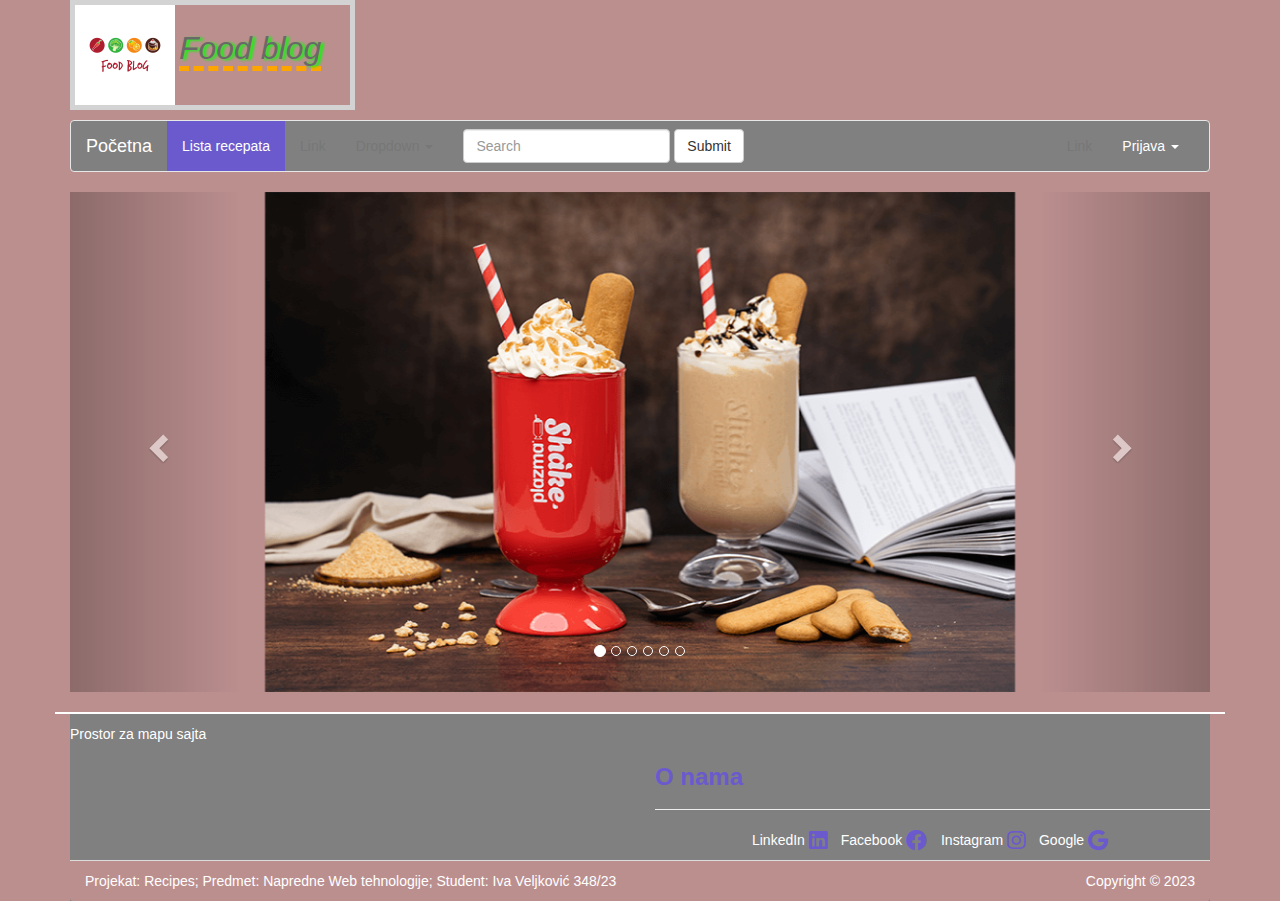
==== index.html @ c4fd6630 "First commit" ====
<!DOCTYPE html>
<html lang="en">

<head>
    <meta charset="UTF-8">
    <meta name="viewport" content="width=device-width, initial-scale=1.0">
    <title>Document</title>
    <link rel="icon" type="image/x-icon" href="pictures/logo.ico">
    <link rel="stylesheet" href="css/bootstrap.min.css">
    <link rel="stylesheet" href="css/all.min.css">
    <link rel="stylesheet" href="css/stil.css">
    <script src="https://code.jquery.com/jquery-3.6.0.min.js"></script>
    <script src="js/angular.min.js"></script>
</head>

<body ng-app="myApp" ng-controller="myCtrl">
    <div class="container">
        <div ng-include="'header.html'"></div>
        <div ng-include="'navbar.html'"></div>
        <div ng-include="'carouselIndex.html'"></div>
        <br>
        <div ng-include="'footer.html'"></div>
    </div>

    <script>
        var app = angular.module("myApp", []);
        app.controller("myCtrl", function ($scope) {
            $scope.izraz = "Proba angulara";

        });
    </script>
    <script src="https://ajax.googleapis.com/ajax/libs/jquery/1.12.4/jquery.min.js"></script>
    <!-- <script src="js/bootstrap.js"></script> -->
    <script src="js/bootstrap.min.js"></script>
</body>

</html>
---- css/stil.css ----
body {
    background-color: rosybrown;
}

#indexPage {
    border: 5px solid paleturquoise;
}

#mainParagraph:hover {
    background-color: white;
}

input.ng-invalid, textarea.ng-invalid{
    background-color:/*rgba(255, 165, 0, 0.8)*/ orange;
}

#recipe {
	width: 0.1px;
	height: 0.1px;
	opacity: 0;
	overflow: hidden;
	position: absolute;
	z-index: -1;
}

label {
    background-color: limegreen;
    color: white;
    padding: 1.5rem;
    font-family: sans-serif;
    border-radius: 50%;
    cursor: pointer;
    margin-top: 1rem;
    width: 30%;
    height: 5rem;
  }

  /**/
#tableNewRecipe{
    margin-top: 3rem;
    border: 5px solid orange;
    border-left: none;
}

#tableNewRecipe tr {
    color: white;
    font-size: large;
    border: 5px solid orange;
    border-left: none;
}

#tableNewRecipe input[type='text'], input[type='number'], textarea{
    color: black;
}

#forma {
    margin-top: 3rem;
}

footer{
    background-color: gray;
    color: white;
}

.panel-footer {
    background-color: rosybrown;
}
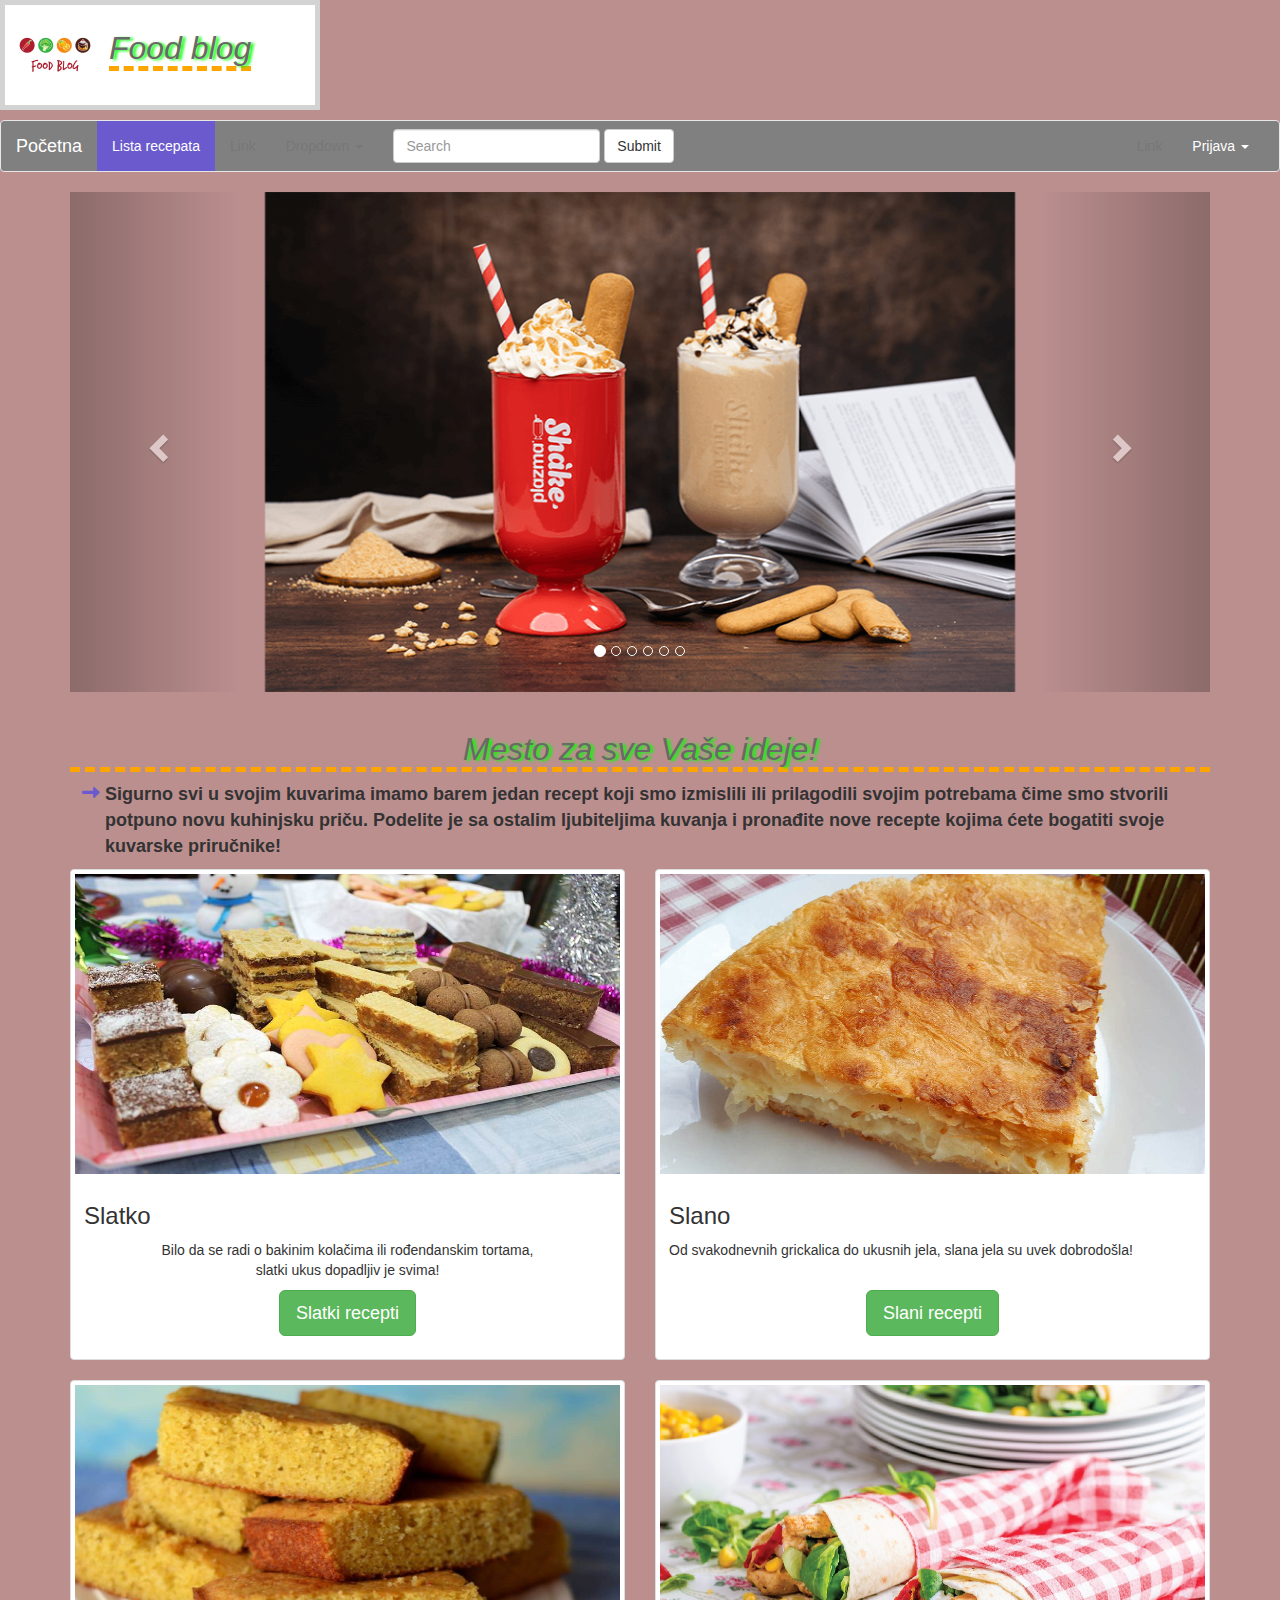
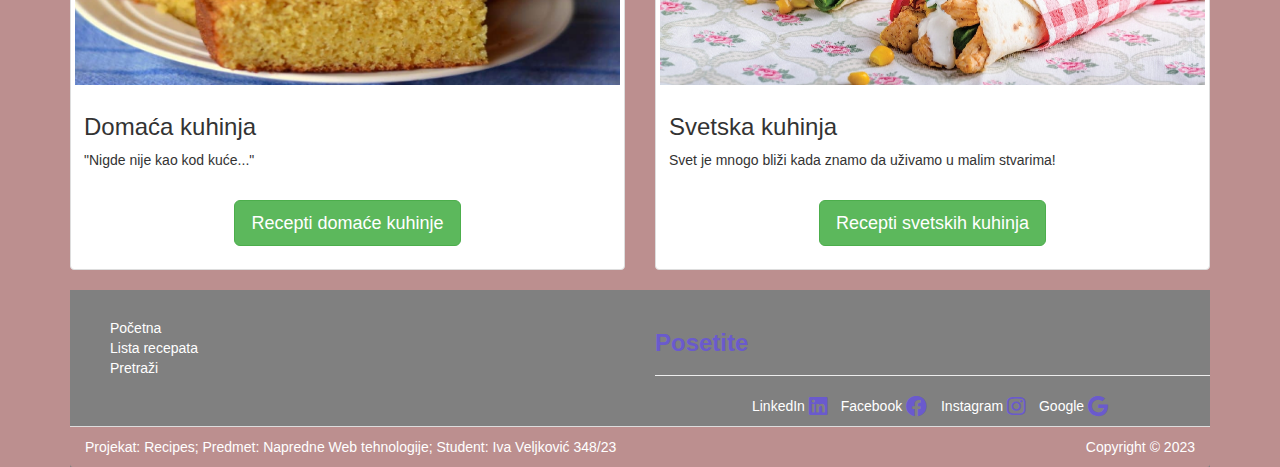
==== commit 295be894: "Second commit, starting with database" ====
--- a/index.html
+++ b/index.html
@@ -14,12 +14,16 @@
 </head>
 
 <body ng-app="myApp" ng-controller="myCtrl">
+            <div ng-include="'header.html'"></div>
+    <div ng-include="'navbar.html'"></div>
     <div class="container">
-        <div ng-include="'header.html'"></div>
-        <div ng-include="'navbar.html'"></div>
+
+        
         <div ng-include="'carouselIndex.html'"></div>
         <br>
+        <div ng-include="'articleIndex.html'"></div>
         <div ng-include="'footer.html'"></div>
+
     </div>
 
     <script>
@@ -32,6 +36,7 @@
     <script src="https://ajax.googleapis.com/ajax/libs/jquery/1.12.4/jquery.min.js"></script>
     <!-- <script src="js/bootstrap.js"></script> -->
     <script src="js/bootstrap.min.js"></script>
+    <script src="js/stickyNavbar.js"></script>
 </body>
 
 </html>--- a/css/stil.css
+++ b/css/stil.css
@@ -1,5 +1,9 @@
 body {
     background-color: rosybrown;
+    /* padding-top: 10px; */
+    /* margin: 0px; */  
+    overflow-y: scroll;
+    position: relative;
 }
 
 #indexPage {
@@ -10,7 +14,7 @@
     background-color: white;
 }
 
-input.ng-invalid, textarea.ng-invalid{
+input.ng-invalid, textarea.ng-invalid, select.ng-invalid{
     background-color:/*rgba(255, 165, 0, 0.8)*/ orange;
 }
 
@@ -49,7 +53,7 @@
     border-left: none;
 }
 
-#tableNewRecipe input[type='text'], input[type='number'], textarea{
+#tableNewRecipe input[type='text'], input[type='number'], textarea, select{
     color: black;
 }
 
@@ -65,3 +69,41 @@
 .panel-footer {
     background-color: rosybrown;
 }
+
+.title {
+    color: dimgrey; 
+    text-shadow: 3px 1px 3px lime ; 
+    border-bottom: 5px dashed orange; 
+    font-size: xx-large; 
+    font-family: 'Lucida Sans', 'Lucida Sans Regular', 'Lucida Grande', 'Lucida Sans Unicode', Geneva, Verdana, sans-serif;
+    font-style: italic;
+}
+
+.thumbnail img {
+    width: 100%;
+    height: 30rem;
+}
+
+/* #navbar{ */
+    /* overflow: hidden;  */
+    /* position: fixed; */
+    /* top: 0; */
+    /* width: 100%; */
+    /* padding: 5px; */
+    /* width: 100%; */
+    /* z-index: 2; */
+/* }  */
+
+/* #navbar {
+    top: 60px;
+} */
+
+/* .sticky{
+    position: fixed;
+    top: 50px;
+} */
+
+.probaNavbara {
+    z-index: 5;
+    width: 100%;
+}
